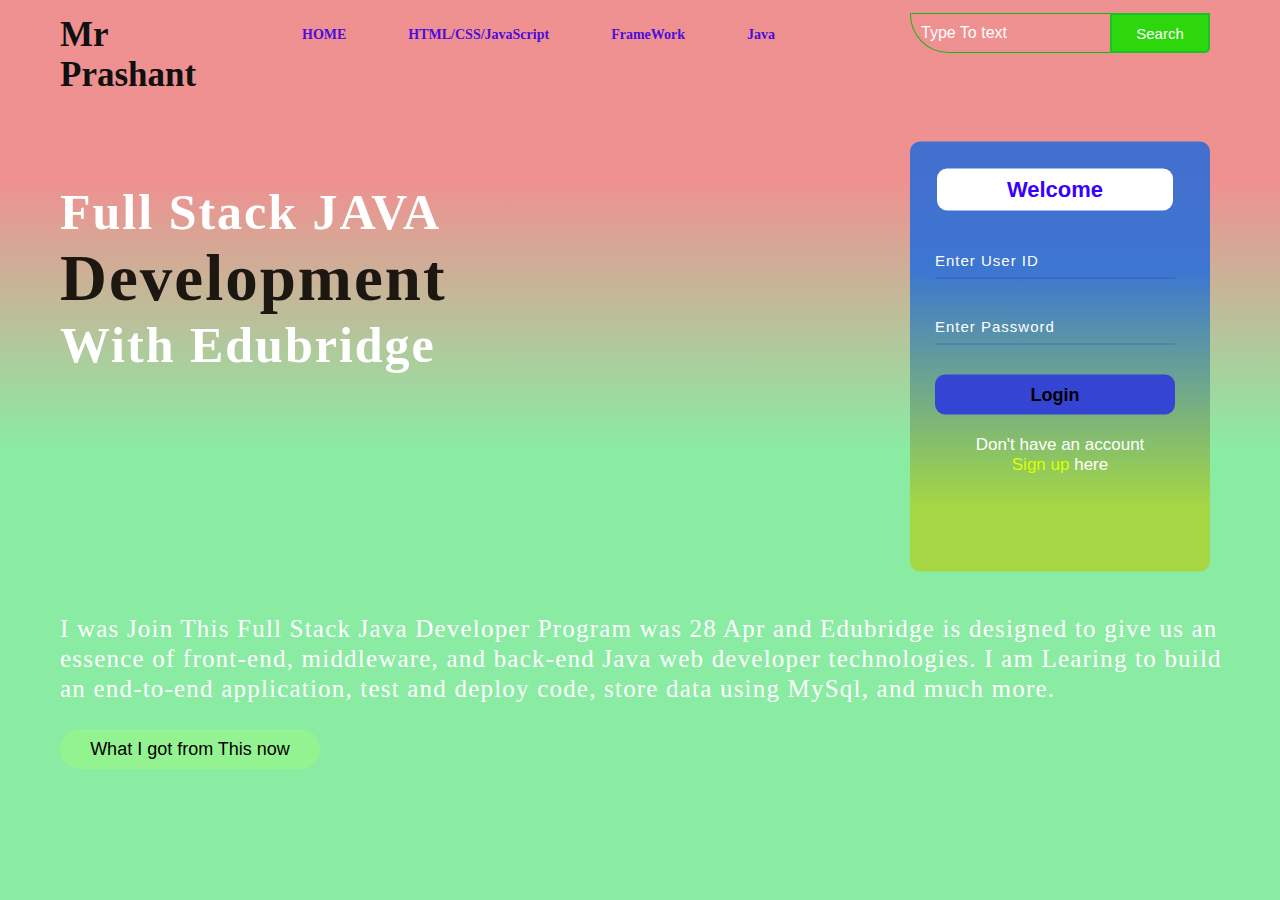
==== index.html @ d5c31e56 "first commit" ====
<!DOCTYPE html>
<html lang="en">
<head>
    <title>Resume</title>
    <link rel="stylesheet" href="style.css">
</head>
<body>

    <div class="main">
        <div class="navbar">
            <div class="icon">
                <h2 class="logo">Mr Prashant</h2>
            </div>

            <div class="menu">
                <ul>
                    <li><a href="#">HOME</a></li>
                    <li><a href="#">HTML/CSS/JavaScript</a></li>
                    <li><a href="#">FrameWork</a></li>
                    <li><a href="#">Java</a></li>
                    <li><a href="#"></a></li>
                </ul>
            </div>

            <div class="search">
                <input class="srch" type="search" name="" placeholder="Type To text">
                <a href="#"> <button class="btn">Search</button></a>
            </div>

        </div> 
        <div class="content">
            <h1>Full Stack JAVA<br><span>Development</span> <br>With Edubridge</h1>
            <p class="pk">
                <br><br><br><br><br><br><br><br>
                I was Join This Full Stack Java Developer Program was 28 Apr and 
                Edubridge is designed to give us an essence of front-end, middleware, and back-end Java web developer 
                technologies. I am Learing to build an end-to-end application, 
                test and deploy code, store data using MySql, and much more.</p>

                <button class="cn"><a href="./way.html">What I got from This now</a></button>

                <div class="form">
                    <h2>Welcome</h2>
                    <input type="text" name="userid" placeholder="Enter User ID">
                    <input type="password" name="pswd" placeholder="Enter Password ">
                    <button class="btnn"><a href="#">Login</a></button>

                    <p class="link">Don't have an account<br>
                    <a href="#">Sign up </a> here</a></p>
                    

                </div>
                    </div>
                </div>
        </div>
    </div>
    <script src=""></script>
</body>
</html>
---- style.css ----
*{
    margin: 0;
    padding: 0;
}

.main{
    width: 100%;
    background: linear-gradient( rgba(224, 35, 35, 0.5)20%,rgba(22, 216, 71, 0.5)50%), url(1.jpg);
    background-position: center;
    background-size: cover;
    height: 100vh;
}

.navbar{
    width: 1200px;
    height: 75px;
    margin: auto;
}

.icon{
    width: 200px;
    float: left;
    height: 70px;
}

.logo{
    color: #111011;
    font-size: 35px;
    font-family: cursive;
    padding-left: 20px;
    float: left;
    padding-top: 10px;
    margin-top: 5px
}

.menu{
    width: 400px;
    float: left;
    height: 70px;
}


ul{
    float: left;
    display: flex;
    justify-content: center;
    align-items: center;
}

ul li{
    list-style: none;
    margin-left: 62px;
    margin-top: 27px;
    font-size: 14px;
}

ul li a{
    text-decoration: none;
    color: rgb(75, 12, 221);
    font-family: cursive;
    font-weight: bold;
    transition: 0.4s ease-out;
}

ul li a:hover{
    color: #000000;
}

.search{
    width: 330px;
    float: left;
    margin-left: 270px;
}

.srch{
    font-family: 'cursive';
    width: 200px;
    height: 40px;
    background: transparent;
    border: 1px solid #11b811;
    margin-top: 13px;
    color: #fff;
    border-right: none;
    font-size: 16px;
    float: left;
    padding: 10px;
    border-bottom-left-radius: 115px;
    border-top-left-radius: 5px;
}

.btn{
    width: 100px;
    height: 40px;
    background: #2ed60c;
    border: 2px solid #17c425;
    margin-top: 13px;
    color: #fff;
    font-size: 15px;
    border-bottom-right-radius: 5px;
    border-bottom-right-radius: 5px;
    transition: 0.2s ease;
    cursor: pointer;
}
.btn:hover{
    color: #000;
    background-color: red;
    pointer-events:painted;
}

.btn:focus{
    outline: red;
}



.content{
    width: 1200px;
    height: auto;
    margin: auto;
    color: #fff;
    position: relative;
}

.content .pk{
    padding-left: 20px;
    padding-bottom: 25px;
    font-family: cursive;
    font-size: 25px;
    letter-spacing: 1.2px;
    line-height: 30px;
}

.content h1{
    font-family: 'Times New Roman';
    font-size: 50px;
    padding-left: 20px;
    margin-top: 9%;
    letter-spacing: 2px;
}

.content .cn{
    width: 260px;
    transition: .4s ease-in-out;
    height: 40px;
    background: #94f391;
    border: none;
    margin-bottom: 10px;
    margin-left: 20px;
    font-size: 18px;
    border-radius: 30px;
    cursor: pointer;
    
    
}

.content .cn a{
    text-decoration: none;
    color: #000;
    transition: .3s ease;
}

.cn:hover{
    background-color: #fff;
}

.content span{
    color: #1d1712;
    font-size: 65px
}

.form{
    width: 250px;
    height: 380px;
    background: linear-gradient(to top, rgba(173, 209, 44, 0.8)15%,
    rgba(24, 104, 223, 0.8)70%);
    position: absolute;
    top: -20px;
    left: 870px;
    transform: translate(0%,-5%);
    border-radius: 10px;
    padding: 25px;
}

.form h2{
    width: 220px;
    font-family: sans-serif;
    text-align: center;
    color: #3700ff;
    font-size: 22px;
    background-color: #fff;
    border-radius: 10px;
    margin: 2px;
    padding: 8px;
}

.form input{
    width: 240px;
    height: 35px;
    background: transparent;
    border-bottom: 1px solid #110ec742;
    border-top: none;
    border-right: none;
    border-left: none;
    color: #fff;
    font-size: 15px;
    letter-spacing: 1px;
    margin-top: 30px;
    font-family: sans-serif;
}

.form input:focus{
    outline: none;
}

::placeholder{
    color: #fff;
    font-family: Arial;
}

.btnn{
    width: 240px;
    height: 40px;
    background: #3545d3;
    border: none;
    margin-top: 30px;
    font-size: 18px;
    border-radius: 10px;
    cursor: pointer;
    color: #fff;
    transition: 0.4s ease;
}
.btnn:hover{
    background: rgba(241, 19, 19, 0.767);
    color: #cfdb24;
}
.btnn a{
    text-decoration: none;
    color: #000;
    font-weight: bold;
}
.form .link{
    font-family: Arial, Helvetica, sans-serif;
    font-size: 17px;
    padding-top: 20px;
    text-align: center;
}
.form .link a{
    text-decoration: none;
    color: #d9ff00;
}
.liw{
    padding-top: 15px;
    padding-bottom: 10px;
    text-align: center;
}
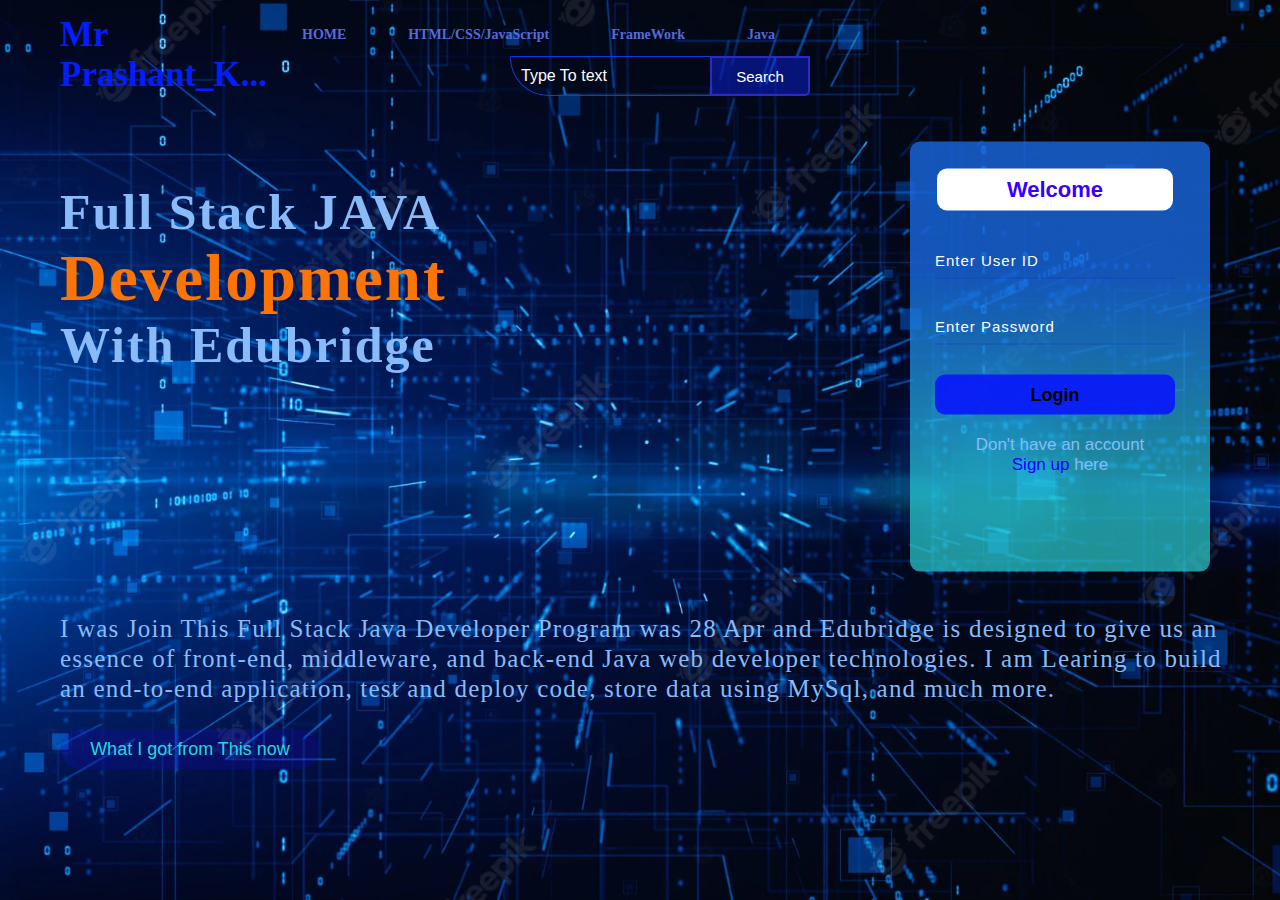
==== commit 2224b6cc: "Second" ====
--- a/index.html
+++ b/index.html
@@ -9,7 +9,7 @@
     <div class="main">
         <div class="navbar">
             <div class="icon">
-                <h2 class="logo">Mr Prashant</h2>
+                <h2 class="logo">Mr Prashant_K...</h2>
             </div>
 
             <div class="menu">
--- a/style.css
+++ b/style.css
@@ -5,7 +5,9 @@
 
 .main{
     width: 100%;
-    background: linear-gradient( rgba(224, 35, 35, 0.5)20%,rgba(22, 216, 71, 0.5)50%), url(1.jpg);
+
+    background-image: url(back.webp) ;
+    /* background: linear-gradient( rgba(224, 35, 35, 0.5)20%,rgba(22, 216, 71, 0.5)50%), url(1.jpg); */
     background-position: center;
     background-size: cover;
     height: 100vh;
@@ -24,7 +26,7 @@
 }
 
 .logo{
-    color: #111011;
+    color: #041dfc;
     font-size: 35px;
     font-family: cursive;
     padding-left: 20px;
@@ -32,14 +34,6 @@
     padding-top: 10px;
     margin-top: 5px
 }
-
-.menu{
-    width: 400px;
-    float: left;
-    height: 70px;
-}
-
-
 ul{
     float: left;
     display: flex;
@@ -56,14 +50,14 @@
 
 ul li a{
     text-decoration: none;
-    color: rgb(75, 12, 221);
+    color: rgb(86, 106, 219);
     font-family: cursive;
     font-weight: bold;
     transition: 0.4s ease-out;
 }
 
 ul li a:hover{
-    color: #000000;
+    color: #23c788;
 }
 
 .search{
@@ -77,7 +71,7 @@
     width: 200px;
     height: 40px;
     background: transparent;
-    border: 1px solid #11b811;
+    border: 1px solid #0e3dd6;
     margin-top: 13px;
     color: #fff;
     border-right: none;
@@ -91,8 +85,8 @@
 .btn{
     width: 100px;
     height: 40px;
-    background: #2ed60c;
-    border: 2px solid #17c425;
+    background: #0c20d683;
+    border: 2px solid #2c2ac2;
     margin-top: 13px;
     color: #fff;
     font-size: 15px;
@@ -103,21 +97,15 @@
 }
 .btn:hover{
     color: #000;
-    background-color: red;
+    background-color: rgb(53, 104, 247);
     pointer-events:painted;
 }
-
-.btn:focus{
-    outline: red;
-}
-
-
 
 .content{
     width: 1200px;
     height: auto;
     margin: auto;
-    color: #fff;
+    color: rgb(136, 187, 247);
     position: relative;
 }
 
@@ -142,7 +130,7 @@
     width: 260px;
     transition: .4s ease-in-out;
     height: 40px;
-    background: #94f391;
+    background: #1c06e233;
     border: none;
     margin-bottom: 10px;
     margin-left: 20px;
@@ -155,23 +143,24 @@
 
 .content .cn a{
     text-decoration: none;
-    color: #000;
+    color: rgb(33, 216, 223);
     transition: .3s ease;
 }
 
 .cn:hover{
-    background-color: #fff;
+    background-color: rgba(23, 37, 223, 0.555);
 }
 
 .content span{
-    color: #1d1712;
+    color: #fa7407;
     font-size: 65px
+    
 }
 
 .form{
     width: 250px;
     height: 380px;
-    background: linear-gradient(to top, rgba(173, 209, 44, 0.8)15%,
+    background: linear-gradient(to top, rgba(44, 209, 209, 0.692)15%,
     rgba(24, 104, 223, 0.8)70%);
     position: absolute;
     top: -20px;
@@ -206,12 +195,8 @@
     letter-spacing: 1px;
     margin-top: 30px;
     font-family: sans-serif;
-}
-
-.form input:focus{
-    outline: none;
-}
-
+    text-decoration: none;
+}
 ::placeholder{
     color: #fff;
     font-family: Arial;
@@ -220,7 +205,7 @@
 .btnn{
     width: 240px;
     height: 40px;
-    background: #3545d3;
+    background: #0919faec;
     border: none;
     margin-top: 30px;
     font-size: 18px;
@@ -230,23 +215,24 @@
     transition: 0.4s ease;
 }
 .btnn:hover{
-    background: rgba(241, 19, 19, 0.767);
-    color: #cfdb24;
+    background: rgba(17, 250, 219, 0.767);
 }
 .btnn a{
     text-decoration: none;
     color: #000;
     font-weight: bold;
+    
 }
 .form .link{
     font-family: Arial, Helvetica, sans-serif;
     font-size: 17px;
     padding-top: 20px;
     text-align: center;
+    text-decoration: none;
 }
 .form .link a{
     text-decoration: none;
-    color: #d9ff00;
+    color: #1100ff;
 }
 .liw{
     padding-top: 15px;
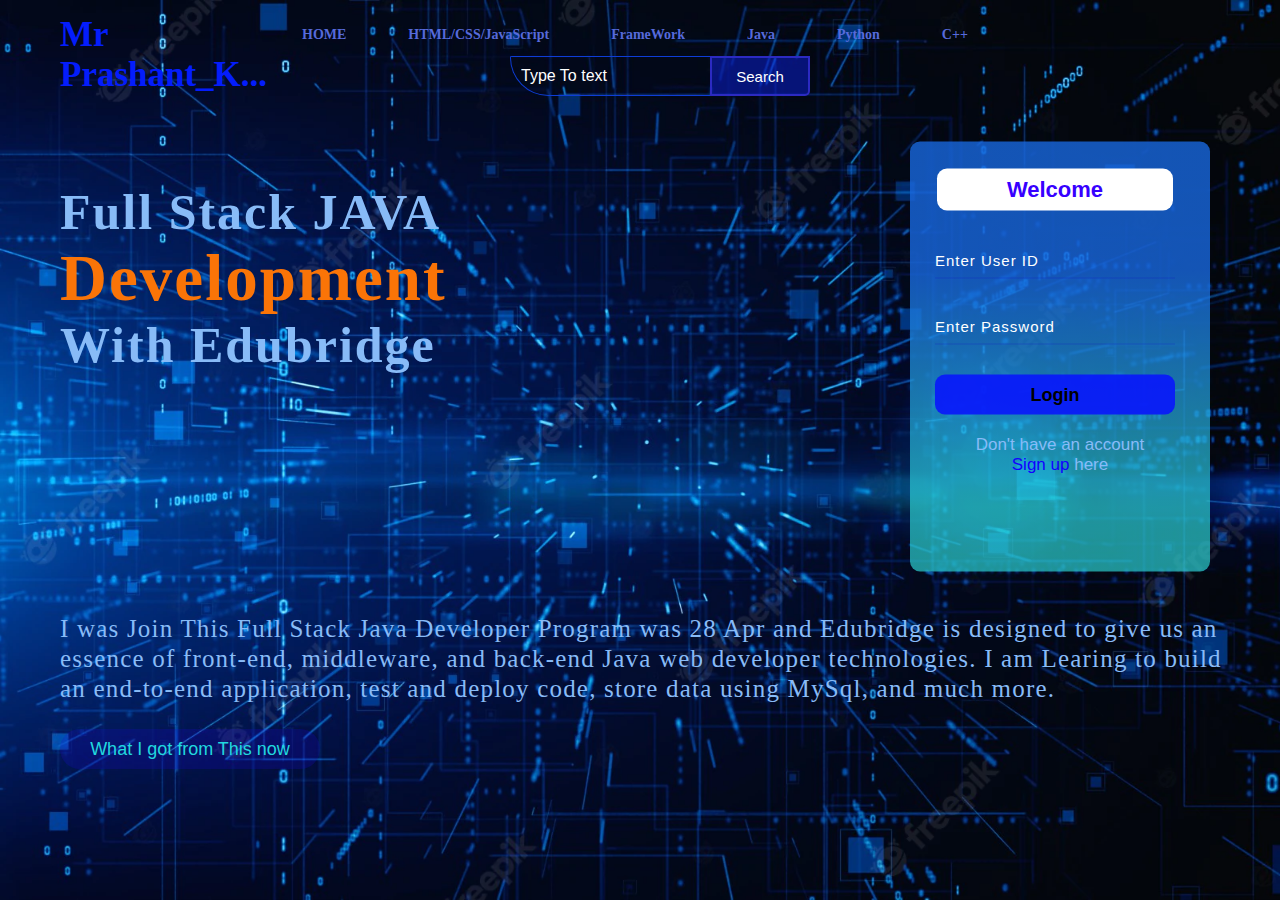
==== commit 830c64e3: "extra new" ====
--- a/index.html
+++ b/index.html
@@ -18,6 +18,8 @@
                     <li><a href="#">HTML/CSS/JavaScript</a></li>
                     <li><a href="#">FrameWork</a></li>
                     <li><a href="#">Java</a></li>
+                    <li><a href="#">Python</a></li>
+                    <li><a href="#">C++</a></li>
                     <li><a href="#"></a></li>
                 </ul>
             </div>
--- a/style.css
+++ b/style.css
@@ -4,7 +4,7 @@
 }
 
 .main{
-    width: 100%;
+    width: auto;
 
     background-image: url(back.webp) ;
     /* background: linear-gradient( rgba(224, 35, 35, 0.5)20%,rgba(22, 216, 71, 0.5)50%), url(1.jpg); */
